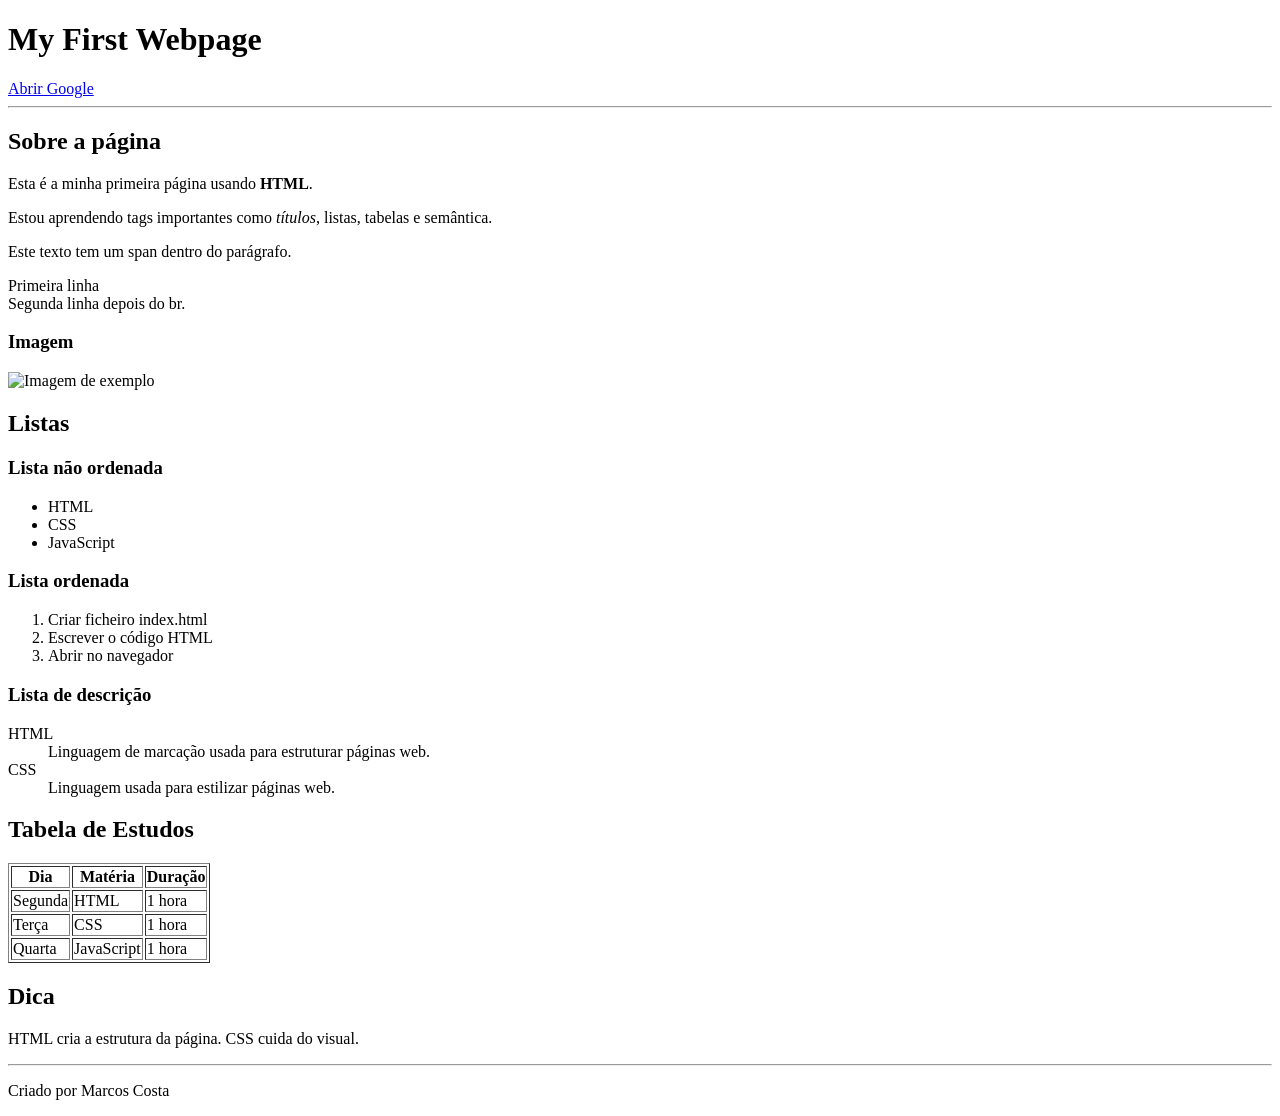
==== index.html @ 0db3b86d "Criando minha primeira Webpage" ====
<!DOCTYPE html>
<html lang="pt">
<head>
    <meta charset="UTF-8">
    <meta name="viewport" content="width=device-width, initial-scale=1.0">
    <title>My First Webpage</title>
</head>
<body>

    <header>
        <h1>My First Webpage</h1>
        <nav>
            <a href="https://www.google.com" target="_blank">Abrir Google</a>
        </nav>
    </header>

    <hr>

    <main>
        <article>
            <section>
                <h2>Sobre a página</h2>
                <p>Esta é a minha primeira página usando <strong>HTML</strong>.</p>
                <p>Estou aprendendo tags importantes como <em>títulos</em>, listas, tabelas e semântica.</p>
                <p>Este texto tem um <span>span</span> dentro do parágrafo.</p>
                <p>Primeira linha<br>Segunda linha depois do br.</p>
            </section>

            <section>
                <h3>Imagem</h3>
                <img src="https://via.placeholder.com/300" alt="Imagem de exemplo">
            </section>

            <section>
                <h2>Listas</h2>

                <h3>Lista não ordenada</h3>
                <ul>
                    <li>HTML</li>
                    <li>CSS</li>
                    <li>JavaScript</li>
                </ul>

                <h3>Lista ordenada</h3>
                <ol>
                    <li>Criar ficheiro index.html</li>
                    <li>Escrever o código HTML</li>
                    <li>Abrir no navegador</li>
                </ol>

                <h3>Lista de descrição</h3>
                <dl>
                    <dt>HTML</dt>
                    <dd>Linguagem de marcação usada para estruturar páginas web.</dd>

                    <dt>CSS</dt>
                    <dd>Linguagem usada para estilizar páginas web.</dd>
                </dl>
            </section>

            <section>
                <h2>Tabela de Estudos</h2>

                <table border="1">
                    <thead>
                        <tr>
                            <th>Dia</th>
                            <th>Matéria</th>
                            <th>Duração</th>
                        </tr>
                    </thead>

                    <tbody>
                        <tr>
                            <td>Segunda</td>
                            <td>HTML</td>
                            <td>1 hora</td>
                        </tr>

                        <tr>
                            <td>Terça</td>
                            <td>CSS</td>
                            <td>1 hora</td>
                        </tr>

                        <tr>
                            <td>Quarta</td>
                            <td>JavaScript</td>
                            <td>1 hora</td>
                        </tr>
                    </tbody>
                </table>
            </section>
        </article>

        <aside>
            <h2>Dica</h2>
            <p>HTML cria a estrutura da página. CSS cuida do visual.</p>
        </aside>
    </main>

    <hr>

    <footer>
        <p>Criado por Marcos Costa</p>
    </footer>

</body>
</html>
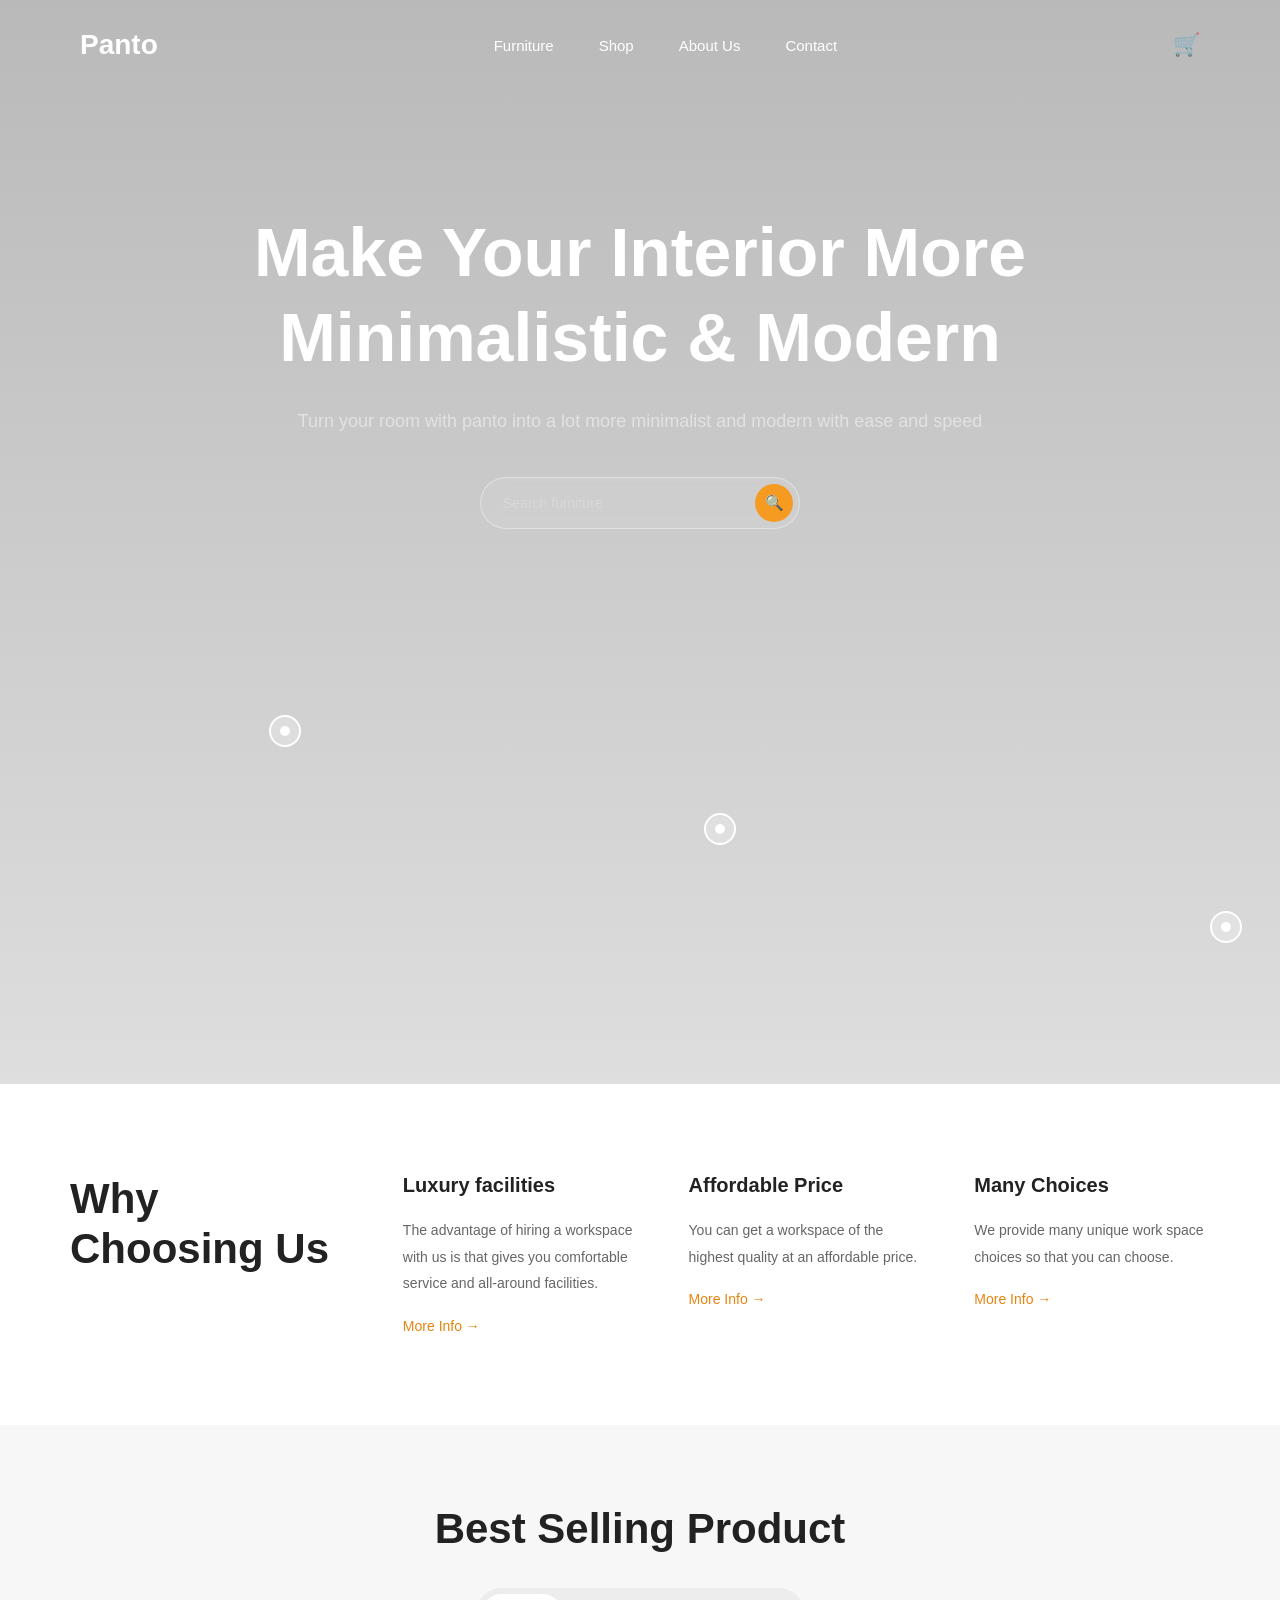
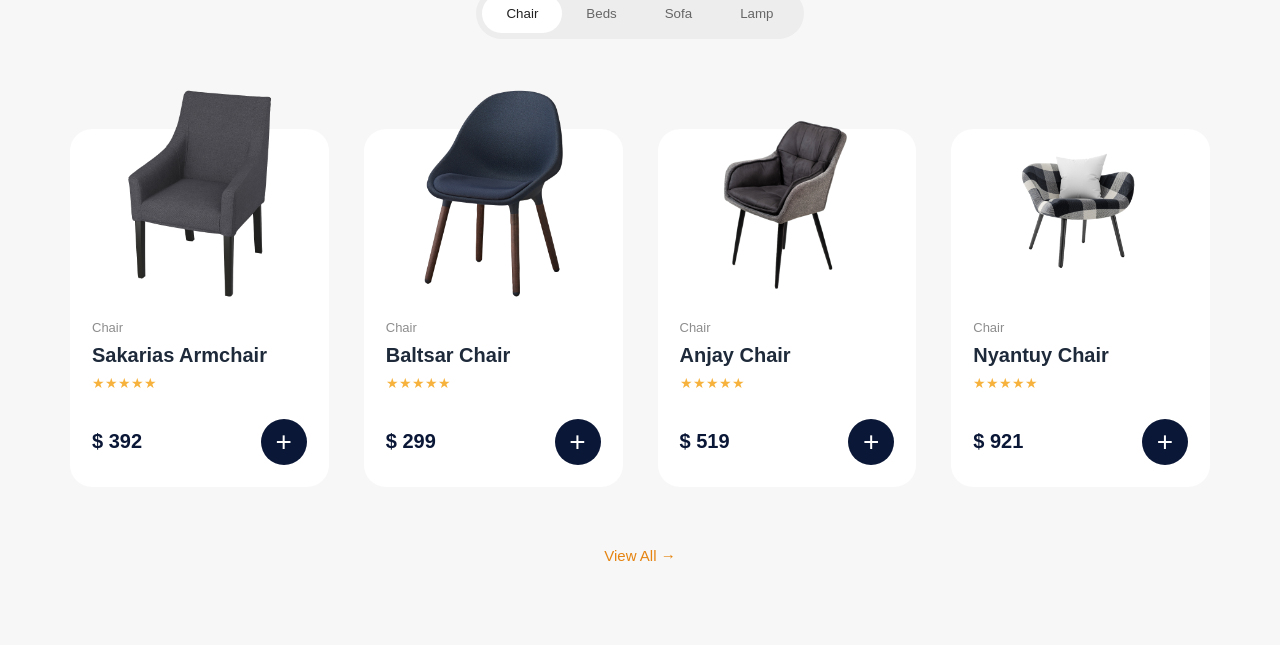
==== commit c72071ce: "novo projeto" ====
--- a/index.html
+++ b/index.html
@@ -1,109 +1,238 @@
 <!DOCTYPE html>
-<html lang="pt">
+<html lang="pt-BR">
 <head>
-    <meta charset="UTF-8">
-    <meta name="viewport" content="width=device-width, initial-scale=1.0">
-    <title>My First Webpage</title>
+  <meta charset="UTF-8">
+  <meta name="viewport" content="width=device-width, initial-scale=1.0">
+  <title>Panto</title>
+  <link rel="stylesheet" href="style.css">
 </head>
+
 <body>
 
-    <header>
-        <h1>My First Webpage</h1>
-        <nav>
-            <a href="https://www.google.com" target="_blank">Abrir Google</a>
-        </nav>
+  <!-- HERO -->
+  <section class="hero">
+
+    <header class="navbar">
+      <div class="logo">Panto</div>
+
+      <nav>
+        <a href="#">Furniture</a>
+        <a href="#">Shop</a>
+        <a href="#">About Us</a>
+        <a href="#">Contact</a>
+      </nav>
+
+      <div class="cart">🛒</div>
     </header>
 
-    <hr>
-
-    <main>
-        <article>
-            <section>
-                <h2>Sobre a página</h2>
-                <p>Esta é a minha primeira página usando <strong>HTML</strong>.</p>
-                <p>Estou aprendendo tags importantes como <em>títulos</em>, listas, tabelas e semântica.</p>
-                <p>Este texto tem um <span>span</span> dentro do parágrafo.</p>
-                <p>Primeira linha<br>Segunda linha depois do br.</p>
-            </section>
-
-            <section>
-                <h3>Imagem</h3>
-                <img src="https://via.placeholder.com/300" alt="Imagem de exemplo">
-            </section>
-
-            <section>
-                <h2>Listas</h2>
-
-                <h3>Lista não ordenada</h3>
-                <ul>
-                    <li>HTML</li>
-                    <li>CSS</li>
-                    <li>JavaScript</li>
-                </ul>
-
-                <h3>Lista ordenada</h3>
-                <ol>
-                    <li>Criar ficheiro index.html</li>
-                    <li>Escrever o código HTML</li>
-                    <li>Abrir no navegador</li>
-                </ol>
-
-                <h3>Lista de descrição</h3>
-                <dl>
-                    <dt>HTML</dt>
-                    <dd>Linguagem de marcação usada para estruturar páginas web.</dd>
-
-                    <dt>CSS</dt>
-                    <dd>Linguagem usada para estilizar páginas web.</dd>
-                </dl>
-            </section>
-
-            <section>
-                <h2>Tabela de Estudos</h2>
-
-                <table border="1">
-                    <thead>
-                        <tr>
-                            <th>Dia</th>
-                            <th>Matéria</th>
-                            <th>Duração</th>
-                        </tr>
-                    </thead>
-
-                    <tbody>
-                        <tr>
-                            <td>Segunda</td>
-                            <td>HTML</td>
-                            <td>1 hora</td>
-                        </tr>
-
-                        <tr>
-                            <td>Terça</td>
-                            <td>CSS</td>
-                            <td>1 hora</td>
-                        </tr>
-
-                        <tr>
-                            <td>Quarta</td>
-                            <td>JavaScript</td>
-                            <td>1 hora</td>
-                        </tr>
-                    </tbody>
-                </table>
-            </section>
-        </article>
-
-        <aside>
-            <h2>Dica</h2>
-            <p>HTML cria a estrutura da página. CSS cuida do visual.</p>
-        </aside>
-    </main>
-
-    <hr>
-
-    <footer>
-        <p>Criado por Marcos Costa</p>
-    </footer>
+    <!-- CONTEÚDO CENTRAL -->
+    <div class="hero-content">
+
+      <h1>
+        Make Your Interior More<br>
+        Minimalistic & Modern
+      </h1>
+
+      <p>
+        Turn your room with panto into a lot more minimalist
+        and modern with ease and speed
+      </p>
+
+      <div class="search-box">
+        <input type="text" placeholder="Search furniture">
+        <button>🔍</button>
+      </div>
+
+    </div>
+
+    <!-- HOTSPOTS -->
+    <button class="hotspot sofa"
+      data-title="Sofá moderno"
+      data-price="€799">
+    </button>
+
+    <button class="hotspot mesa"
+      data-title="Mesa de centro"
+      data-price="€149">
+    </button>
+
+    <button class="hotspot vaso"
+      data-title="Vaso decorativa"
+      data-price="€59">
+    </button>
+
+    <!-- POPUP -->
+    <div class="product-popup" id="popup">
+      <h3 id="popup-title"></h3>
+      <p id="popup-price"></p>
+      <button>Comprar</button>
+    </div>
+
+  </section>
+
+  <!-- WHY SECTION -->
+  <section class="why">
+
+    <div class="why-title">
+      <h2>Why<br>Choosing Us</h2>
+    </div>
+
+    <div class="card">
+      <h3>Luxury facilities</h3>
+      <p>
+        The advantage of hiring a workspace with us is that gives
+        you comfortable service and all-around facilities.
+      </p>
+      <a href="#">More Info →</a>
+    </div>
+
+    <div class="card">
+      <h3>Affordable Price</h3>
+      <p>
+        You can get a workspace of the highest quality
+        at an affordable price.
+      </p>
+      <a href="#">More Info →</a>
+    </div>
+
+    <div class="card">
+      <h3>Many Choices</h3>
+      <p>
+        We provide many unique work space choices
+        so that you can choose.
+      </p>
+      <a href="#">More Info →</a>
+    </div>
+
+  </section>
+
+  <!-- BEST SELLING PRODUCT -->
+  <section class="products">
+
+    <h2>Best Selling Product</h2>
+
+    <div class="tabs">
+      <button class="active">Chair</button>
+      <button>Beds</button>
+      <button>Sofa</button>
+      <button>Lamp</button>
+    </div>
+
+    <div class="product-list">
+
+      <div class="product-card">
+        <img src="imagens/chair-1.png" alt="Sakarias Armchair">
+
+        <span>Chair</span>
+
+        <h3>Sakarias Armchair</h3>
+
+        <div class="stars">★★★★★</div>
+
+        <div class="price-row">
+          <strong>$ 392</strong>
+          <button>+</button>
+        </div>
+      </div>
+
+      <div class="product-card">
+        <img src="imagens/chair-2.png" alt="Baltsar Chair">
+
+        <span>Chair</span>
+
+        <h3>Baltsar Chair</h3>
+
+        <div class="stars">★★★★★</div>
+
+        <div class="price-row">
+          <strong>$ 299</strong>
+          <button>+</button>
+        </div>
+      </div>
+
+      <div class="product-card">
+        <img src="imagens/chair-3.png" alt="Anjay Chair">
+
+        <span>Chair</span>
+
+        <h3>Anjay Chair</h3>
+
+        <div class="stars">★★★★★</div>
+
+        <div class="price-row">
+          <strong>$ 519</strong>
+          <button>+</button>
+        </div>
+      </div>
+
+      <div class="product-card">
+        <img src="imagens/chair-4.png" alt="Nyantuy Chair">
+
+        <span>Chair</span>
+
+        <h3>Nyantuy Chair</h3>
+
+        <div class="stars">★★★★★</div>
+
+        <div class="price-row">
+          <strong>$ 921</strong>
+          <button>+</button>
+        </div>
+      </div>
+
+    </div>
+
+    <a href="#" class="view-all">View All →</a>
+
+  </section>
+
+  <!-- JAVASCRIPT -->
+  <script>
+    const hotspots = document.querySelectorAll(".hotspot");
+    const popup = document.getElementById("popup");
+    const popupTitle = document.getElementById("popup-title");
+    const popupPrice = document.getElementById("popup-price");
+
+    hotspots.forEach((hotspot) => {
+
+      hotspot.addEventListener("click", () => {
+
+        popupTitle.textContent = hotspot.dataset.title;
+        popupPrice.textContent = hotspot.dataset.price;
+
+        popup.style.right = hotspot.offsetLeft + 35 + "px";
+        popup.style.top = hotspot.offsetTop - 20 + "px";
+
+        popup.classList.add("active");
+
+        const popupWidth = popup.offsetWidth || 220;
+        let leftPosition = hotspot.offsetLeft + 35;
+
+        if (leftPosition + popupWidth > window.innerWidth - 20) {
+          leftPosition = hotspot.offsetLeft - popupWidth - 10;
+        }
+
+        popup.style.left = leftPosition + "px";
+        popup.style.top = hotspot.offsetTop - 20 + "px";
+        popup.style.right = "";
+
+      });
+
+    });
+
+    document.addEventListener("click", (event) => {
+
+      if (
+        !event.target.classList.contains("hotspot") &&
+        !event.target.closest(".product-popup")
+      ) {
+
+        popup.classList.remove("active");
+
+      }
+
+    });
+  </script>
 
 </body>
 </html>
--- a/style.css
+++ b/style.css
@@ -0,0 +1,421 @@
+* {
+  margin: 0;
+  padding: 0;
+  box-sizing: border-box;
+  font-family: Arial, sans-serif;
+}
+
+body {
+  background: #f7f7f7;
+}
+
+/* HERO */
+
+.hero {
+  height: 1084px;
+  transform: rotate(0deg);
+  opacity: 1;
+  background:
+    linear-gradient(rgba(0,0,0,0.25), rgba(0,0,0,0.1)),
+    url("imagens/d2bee09011d0ef5c5aab59b69714774a45812d7d.jpg");
+
+  background-size: cover;
+  background-position: center;
+  color: white;
+  position: relative;
+  overflow: hidden;
+}
+
+.navbar {
+  height: 90px;
+  display: flex;
+  align-items: center;
+  justify-content: space-between;
+  padding: 0 80px;
+}
+
+.logo {
+  font-size: 28px;
+  font-weight: bold;
+}
+
+nav {
+  display: flex;
+  gap: 45px;
+}
+
+nav a {
+  color: white;
+  text-decoration: none;
+  font-size: 15px;
+  transition: 0.3s;
+}
+
+nav a:hover {
+  opacity: 0.7;
+}
+
+.cart {
+  font-size: 22px;
+  cursor: pointer;
+}
+
+.hero-content {
+  text-align: center;
+  margin-top: 120px;
+}
+
+.hero-content h1 {
+  font-size: 68px;
+  line-height: 1.25;
+  font-weight: 700;
+  margin-bottom: 25px;
+}
+
+.hero-content p {
+  font-size: 18px;
+  color: #e2e2e2;
+  line-height: 1.8;
+}
+
+/* SEARCH */
+
+.search-box {
+  margin: 40px auto 0;
+  width: 320px;
+  height: 52px;
+
+  border: 1px solid rgba(255,255,255,0.4);
+  border-radius: 30px;
+
+  display: flex;
+  align-items: center;
+
+  padding-left: 22px;
+
+  backdrop-filter: blur(8px);
+  background: rgba(255,255,255,0.08);
+}
+
+.search-box input {
+  flex: 1;
+  background: transparent;
+  border: none;
+  outline: none;
+  color: white;
+  font-size: 14px;
+}
+
+.search-box input::placeholder {
+  color: #d8d8d8;
+}
+
+.search-box button {
+  width: 38px;
+  height: 38px;
+  border: none;
+  border-radius: 50%;
+  background: #f59b22;
+  color: white;
+  cursor: pointer;
+  margin-right: 6px;
+  font-size: 15px;
+}
+
+/* HOTSPOTS */
+
+.hotspot {
+  position: absolute;
+
+  width: 32px;
+  height: 32px;
+
+  border-radius: 50%;
+  border: 2px solid white;
+
+  background: rgba(255,255,255,0.25);
+
+  cursor: pointer;
+
+  backdrop-filter: blur(4px);
+
+  transition: 0.3s;
+}
+
+.hotspot:hover {
+  transform: scale(1.1);
+}
+
+.hotspot::after {
+  content: "";
+
+  width: 10px;
+  height: 10px;
+
+  background: white;
+  border-radius: 50%;
+
+  position: absolute;
+
+  top: 9px;
+  left: 9px;
+}
+
+/* POSIÇÕES */
+
+.sofa {
+  left: 21%;
+  top: 66%;
+}
+
+.mesa {
+  left: 55%;
+  top: 75%;
+}
+
+.vaso {
+  right: 3%;
+  top: 84%;
+}
+
+/* POPUP */
+
+.product-popup {
+  display: none;
+
+  position: absolute;
+
+  width: 220px;
+
+  background: white;
+  color: #222;
+
+  padding: 18px;
+
+  border-radius: 18px;
+
+  box-shadow: 0 10px 35px rgba(0,0,0,0.25);
+
+  z-index: 20;
+}
+
+.product-popup.active {
+  display: block;
+}
+
+.product-popup h3 {
+  font-size: 18px;
+  margin-bottom: 8px;
+}
+
+.product-popup p {
+  color: #666;
+  margin-bottom: 16px;
+}
+
+.product-popup button {
+  width: 100%;
+
+  border: none;
+
+  background: #e58411;
+  color: white;
+
+  padding: 12px;
+
+  border-radius: 30px;
+
+  cursor: pointer;
+
+  font-weight: bold;
+}
+
+/* WHY SECTION */
+
+.why {
+  display: grid;
+  grid-template-columns: 1.2fr repeat(3, 1fr);
+
+  gap: 50px;
+
+  padding: 90px 70px;
+
+  background: white;
+  color: #222;
+}
+
+.why-title h2 {
+  font-size: 42px;
+  line-height: 1.2;
+}
+
+.card h3 {
+  font-size: 20px;
+  margin-bottom: 20px;
+}
+
+.card p {
+  font-size: 14px;
+  line-height: 1.9;
+  color: #666;
+  margin-bottom: 20px;
+}
+
+.card a {
+  color: #e58411;
+  text-decoration: none;
+  font-size: 14px;
+}
+
+/* PRODUCTS */
+
+.products {
+  background: #f7f7f7;
+  padding: 80px 70px;
+  text-align: center;
+}
+
+.products h2 {
+  font-size: 42px;
+  margin-bottom: 35px;
+  color: #222;
+}
+
+/* TABS */
+
+.tabs {
+  background: #ededed;
+
+  display: inline-flex;
+
+  padding: 6px;
+
+  border-radius: 30px;
+
+  margin-bottom: 90px;
+}
+
+.tabs button {
+  border: none;
+  background: transparent;
+
+  padding: 12px 24px;
+
+  border-radius: 20px;
+
+  cursor: pointer;
+
+  color: #666;
+
+  transition: 0.3s;
+}
+
+.tabs .active {
+  background: white;
+  color: #222;
+}
+
+/* PRODUCT GRID */
+
+.product-list {
+  display: grid;
+  grid-template-columns: repeat(4, 1fr);
+
+  gap: 35px;
+
+  align-items: end;
+}
+
+/* CARD */
+
+.product-card {
+  background: white;
+
+  border-radius: 22px;
+
+  padding: 0 22px 22px;
+
+  text-align: left;
+
+  position: relative;
+
+  transition: 0.3s;
+}
+
+.product-card:hover {
+  transform: translateY(-8px);
+}
+
+.product-card img {
+  width: 100%;
+  height: 240px;
+
+  object-fit: contain;
+
+  margin-top: -55px;
+}
+
+.product-card span {
+  color: #8d8d8d;
+  font-size: 13px;
+}
+
+.product-card h3 {
+  font-size: 20px;
+  margin: 8px 0;
+  color: #1e2a3a;
+}
+
+.stars {
+  color: #f6b23c;
+  font-size: 14px;
+  margin-bottom: 28px;
+}
+
+/* PRICE */
+
+.price-row {
+  display: flex;
+  justify-content: space-between;
+  align-items: center;
+}
+
+.price-row strong {
+  color: #0b1736;
+  font-size: 20px;
+}
+
+.price-row button {
+  width: 46px;
+  height: 46px;
+
+  border-radius: 50%;
+  border: none;
+
+  background: #0b1736;
+  color: white;
+
+  font-size: 28px;
+
+  cursor: pointer;
+
+  transition: 0.3s;
+}
+
+.price-row button:hover {
+  transform: scale(1.1);
+}
+
+/* VIEW ALL */
+
+.view-all {
+  display: inline-block;
+
+  margin-top: 60px;
+
+  color: #e58411;
+
+  text-decoration: none;
+
+  font-size: 15px;
+}
